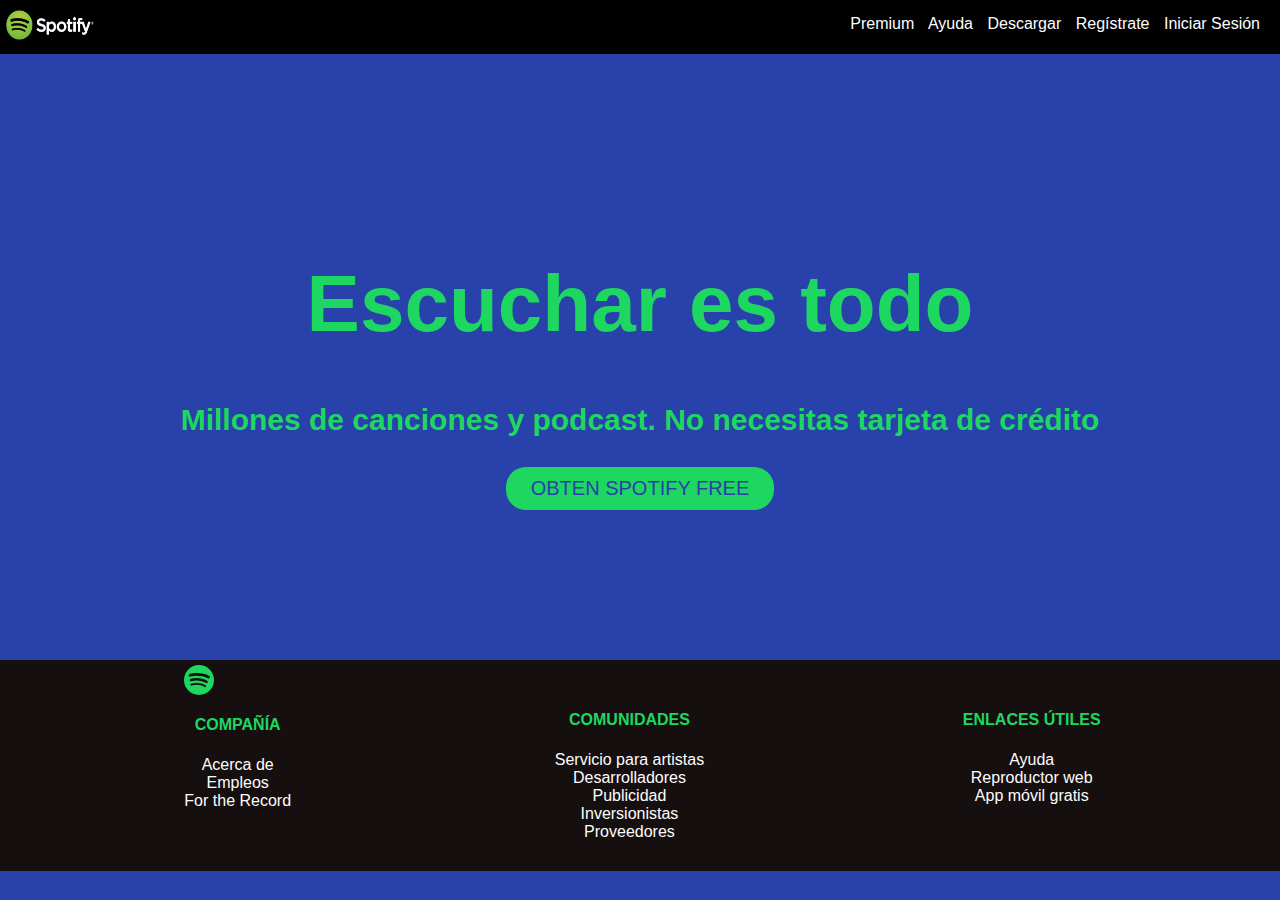
==== index.html @ 636c750c "primer intento de clonación de spotify" ====
<!DOCTYPE html>
<html lang="en">
<head>
    <meta charset="UTF-8">
    <meta http-equiv="X-UA-Compatible" content="IE=edge">
    <meta name="viewport" content="width=device-width, initial-scale=1.0">
    <title>Spotify</title>
    <link rel="stylesheet" href="./styles.css">
    <style>
        @media (max-width: 700px) {
            
        }
        .start1 {
            background-color: #1ed760;
            color:rgb(41, 65, 171); 
            padding: 10px 25px;
            text-decoration: none;
            margin: 0px;
            border-style: none;
            border-radius: 20px;
            font-size: 20px;
        }
    </style>
</head>

<body>

    <header>
        <div class="logo-spotify">
            <img width="100px" height="50px" src="./assets/logo-spotify.jpg">
        </div>
        <div class="container">
            <nav class="navbar"> 
                <a href="#" style="color:#fdfdfd"> Premium</a>
                <a href="#" style="color:#fdfdfd"> Ayuda</a>
                <a href="#" style="color:#fdfdfd"> Descargar</a> 
            <a href="#" style="color:#fdfdfd">Regístrate</a>
        <a href="#" style="color:#fdfdfd"> Iniciar Sesión</a>
    </nav>
        </div>
    </header>

    <main class="event-campaig"> 
<section class="box"> 
        <div class="par1"> 
           <b><h1>Escuchar es todo</h1></b>
        </div>

         <div class="par2">
             <h2> <p>Millones de canciones y podcast. No necesitas tarjeta de crédito </p></h2>
        </div>
           <div class="start">
              <a href="./1/index-s.html"><button  class="start1" onclick="" type="button">OBTEN SPOTIFY FREE</button></a>
            </div>
        </section>
    </main>

    <footer>

        <div class="company">
            <svg xmlns="http://www.w3.org/2000/svg" width="30" height="30" fill="currentColor" class="bi bi-spotify" viewBox="0 0 16 16">
                <path d="M8 0a8 8 0 1 0 0 16A8 8 0 0 0 8 0zm3.669 11.538a.498.498 0 0 1-.686.165c-1.879-1.147-4.243-1.407-7.028-.77a.499.499 0 0 1-.222-.973c3.048-.696 5.662-.397 7.77.892a.5.5 0 0 1 .166.686zm.979-2.178a.624.624 0 0 1-.858.205c-2.15-1.321-5.428-1.704-7.972-.932a.625.625 0 0 1-.362-1.194c2.905-.881 6.517-.454 8.986 1.063a.624.624 0 0 1 .206.858zm.084-2.268C10.154 5.56 5.9 5.419 3.438 6.166a.748.748 0 1 1-.434-1.432c2.825-.857 7.523-.692 10.492 1.07a.747.747 0 1 1-.764 1.288z"/>
              </svg>
            <h4>COMPAÑÍA</h4>
            <a href="#" style="color:#fdfdfd">Acerca de</a>
            <a href="#" style="color:#fdfdfd">Empleos</a>
            <a href="#" style="color:#fdfdfd">For the Record</a>
        </div>

        <div class="comunnity">
            <h4> COMUNIDADES </h4>
        <a href="#" style="color:#fdfdfd">Servicio para artistas</a>
        <a href="#" style="color:#fdfdfd">Desarrolladores</a>
        <a href="#" style="color:#fdfdfd">Publicidad</a>
        <a href="#" style="color:#fdfdfd">Inversionistas</a>
        <a href="#" style="color:#fdfdfd">Proveedores</a>
    </div>

    <div class="links">
        <h4> ENLACES ÚTILES </h4>
    <a href="#" style="color:#fdfdfd">Ayuda</a>
    <a href="#" style="color:#fdfdfd">Reproductor web</a>
    <a href="#" style="color:#fdfdfd">App móvil gratis</a>
</div>
    </footer>
</body>
</html>
---- styles.css ----
body {
    margin: 0px; 
    background-color: rgb(41, 65, 171);
    z-index: -2;

}
* {
    font-family: Helvetica, Arial, sans-serif;
}
header {
    background-color: black;
margin: 0px;
display: flex; 
justify-content: space-between;
text-decoration: none;
margin-top: 0px;
padding-right: 10px;
}

.container {
    padding: 15px 0;
}

.navbar a {
    text-decoration: none;
    padding-right: 10px;
}

.navbar a:hover {
    background-color: #434644;
    color: #88888b;
    padding: 15px 0;
}

main {
    padding: 150px;
    background-image: url(https://www-growth.scdn.co/static/home/bursts-mobile.svg);
    background-position: center top 50%;
    background-repeat: no-repeat;
    background-size: 60%;
  
}


.par1 {
    text-align: center;
    font-size: 40px;
    color: #1ed760; 
    position: relative;
    
}
.par2 {
    text-align: center;
    font-size: 20px;
    color: #1ed760;
    
}

.start {
    text-align: center;
    color:#1ed760; 
}

.start1 a:hover {
    background-color: #092b14;
}


footer {
    margin: 0px; 
    background-color: rgb(22, 15, 15);
  columns: 3; 
  display: flex;
  justify-content: space-around;
  padding: 0 50px;
  
}

.company {
    display: flex;
    flex-direction: column;
    text-align: center;
    color:#1ed760; 
    padding: 5px;
   
}

.company a {
    text-decoration: none;
}

.comunnity {
    display: flex;
    flex-direction: column;
    text-align: center;
    padding: 30px 0;
    color:#1ed760; 
}

.comunnity a {
    text-decoration: none;
}

.links {
    display: flex;
    flex-direction: column;
    text-align: center; 
    padding: 30px 0;
    color:#1ed760; 
}

.links a {
    text-decoration: none;
}
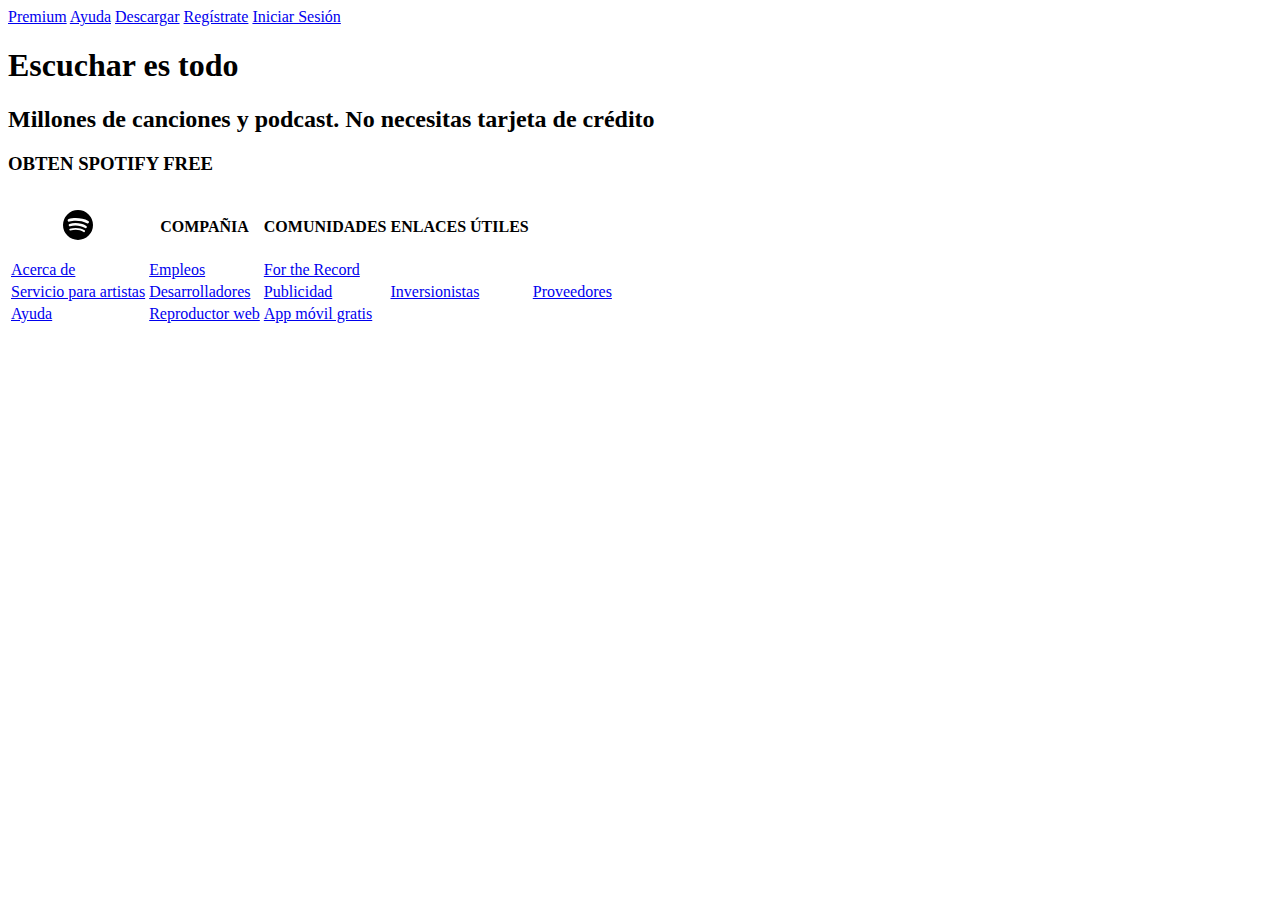
==== commit 1488039c: "Add files via upload" ====
--- a/index.html
+++ b/index.html
@@ -1,87 +1,78 @@
-<!DOCTYPE html>
-<html lang="en">
-<head>
-    <meta charset="UTF-8">
-    <meta http-equiv="X-UA-Compatible" content="IE=edge">
-    <meta name="viewport" content="width=device-width, initial-scale=1.0">
-    <title>Spotify</title>
-    <link rel="stylesheet" href="./styles.css">
-    <style>
-        @media (max-width: 700px) {
-            
-        }
-        .start1 {
-            background-color: #1ed760;
-            color:rgb(41, 65, 171); 
-            padding: 10px 25px;
-            text-decoration: none;
-            margin: 0px;
-            border-style: none;
-            border-radius: 20px;
-            font-size: 20px;
-        }
-    </style>
-</head>
-
-<body>
-
-    <header>
-        <div class="logo-spotify">
-            <img width="100px" height="50px" src="./assets/logo-spotify.jpg">
-        </div>
-        <div class="container">
-            <nav class="navbar"> 
-                <a href="#" style="color:#fdfdfd"> Premium</a>
-                <a href="#" style="color:#fdfdfd"> Ayuda</a>
-                <a href="#" style="color:#fdfdfd"> Descargar</a> 
-            <a href="#" style="color:#fdfdfd">Regístrate</a>
-        <a href="#" style="color:#fdfdfd"> Iniciar Sesión</a>
-    </nav>
-        </div>
-    </header>
-
-    <main class="event-campaig"> 
-<section class="box"> 
-        <div class="par1"> 
-           <b><h1>Escuchar es todo</h1></b>
-        </div>
-
-         <div class="par2">
-             <h2> <p>Millones de canciones y podcast. No necesitas tarjeta de crédito </p></h2>
-        </div>
-           <div class="start">
-              <a href="./1/index-s.html"><button  class="start1" onclick="" type="button">OBTEN SPOTIFY FREE</button></a>
-            </div>
-        </section>
-    </main>
-
-    <footer>
-
-        <div class="company">
-            <svg xmlns="http://www.w3.org/2000/svg" width="30" height="30" fill="currentColor" class="bi bi-spotify" viewBox="0 0 16 16">
-                <path d="M8 0a8 8 0 1 0 0 16A8 8 0 0 0 8 0zm3.669 11.538a.498.498 0 0 1-.686.165c-1.879-1.147-4.243-1.407-7.028-.77a.499.499 0 0 1-.222-.973c3.048-.696 5.662-.397 7.77.892a.5.5 0 0 1 .166.686zm.979-2.178a.624.624 0 0 1-.858.205c-2.15-1.321-5.428-1.704-7.972-.932a.625.625 0 0 1-.362-1.194c2.905-.881 6.517-.454 8.986 1.063a.624.624 0 0 1 .206.858zm.084-2.268C10.154 5.56 5.9 5.419 3.438 6.166a.748.748 0 1 1-.434-1.432c2.825-.857 7.523-.692 10.492 1.07a.747.747 0 1 1-.764 1.288z"/>
-              </svg>
-            <h4>COMPAÑÍA</h4>
-            <a href="#" style="color:#fdfdfd">Acerca de</a>
-            <a href="#" style="color:#fdfdfd">Empleos</a>
-            <a href="#" style="color:#fdfdfd">For the Record</a>
-        </div>
-
-        <div class="comunnity">
-            <h4> COMUNIDADES </h4>
-        <a href="#" style="color:#fdfdfd">Servicio para artistas</a>
-        <a href="#" style="color:#fdfdfd">Desarrolladores</a>
-        <a href="#" style="color:#fdfdfd">Publicidad</a>
-        <a href="#" style="color:#fdfdfd">Inversionistas</a>
-        <a href="#" style="color:#fdfdfd">Proveedores</a>
-    </div>
-
-    <div class="links">
-        <h4> ENLACES ÚTILES </h4>
-    <a href="#" style="color:#fdfdfd">Ayuda</a>
-    <a href="#" style="color:#fdfdfd">Reproductor web</a>
-    <a href="#" style="color:#fdfdfd">App móvil gratis</a>
-</div>
-    </footer>
-</body>
+<!DOCTYPE html>
+<html lang="en">
+
+<head>
+    <meta charset="UTF-8">
+    <meta http-equiv="X-UA-Compatible" content="IE=edge">
+    <meta name="viewport" content="width=device-width, initial-scale=1.0">
+    <title>Spotify inicio</title>
+    <link rel="stylesheet" href="./css/stylesheet.css">
+    
+</head>
+
+<body>
+
+    <header>
+      <nav class="navbar">
+        <a href="#" class="text"> Premium</a>
+        <a href="#" class="text"> Ayuda</a>
+        <a href="#" class="text"> Descargar</a>
+        <a href="#" class="text">Regístrate</a>
+        <a href="#" class="text"> Iniciar Sesión</a>
+      </nav>
+    </div>
+    </header>
+
+    <main>
+        <section class="box">
+            <div class="texto1">
+                    <h1>Escuchar es todo</h1>
+                    <h2> Millones de canciones y podcast. No necesitas tarjeta de crédito</h2>
+                    <h3 class="button">OBTEN SPOTIFY FREE</h3>     
+            </div>
+        </section>
+    </main>
+
+    <footer>
+
+        <table class="table">
+            <head>
+                <tr>
+                    <th><svg xmlns="http://www.w3.org/2000/svg" width="30" height="30" fill="currentColor" class="bi bi-spotify"
+                        viewBox="0 0 16 16">
+                        <path
+                            d="M8 0a8 8 0 1 0 0 16A8 8 0 0 0 8 0zm3.669 11.538a.498.498 0 0 1-.686.165c-1.879-1.147-4.243-1.407-7.028-.77a.499.499 0 0 1-.222-.973c3.048-.696 5.662-.397 7.77.892a.5.5 0 0 1 .166.686zm.979-2.178a.624.624 0 0 1-.858.205c-2.15-1.321-5.428-1.704-7.972-.932a.625.625 0 0 1-.362-1.194c2.905-.881 6.517-.454 8.986 1.063a.624.624 0 0 1 .206.858zm.084-2.268C10.154 5.56 5.9 5.419 3.438 6.166a.748.748 0 1 1-.434-1.432c2.825-.857 7.523-.692 10.492 1.07a.747.747 0 1 1-.764 1.288z" />
+                             </svg>
+                    </th>
+                    <th><h4>COMPAÑIA</h4></th>
+                    <th><h4> COMUNIDADES </h4></th>
+                    <th><h4> ENLACES ÚTILES </h4></th>
+                </tr>
+            </head>
+            <tbody class="texto2">
+            <tr >
+                <td> <a href="#">Acerca de</a></td>
+                <td> <a href="#">Empleos</a></td>
+                <td> <a href="#">For the Record</a></td>
+            
+            </tr>
+            <tr >
+                <td><a href="#">Servicio para artistas</a></td>
+                <td><a href="#">Desarrolladores</a></td>
+                <td><a href="#">Publicidad</a></td>
+                <td><a href="#">Inversionistas</a></td>
+                <td><a href="#">Proveedores</a></td>
+            </tr>
+            <tr>
+                <td><a href="#">Ayuda</a></td>
+                <td><a href="#">Reproductor web</a></td>
+                <td><a href="#">App móvil gratis</a></td>
+            </tr>
+        </tbody>
+        </table>
+
+    </footer>
+
+</body>
+
 </html>